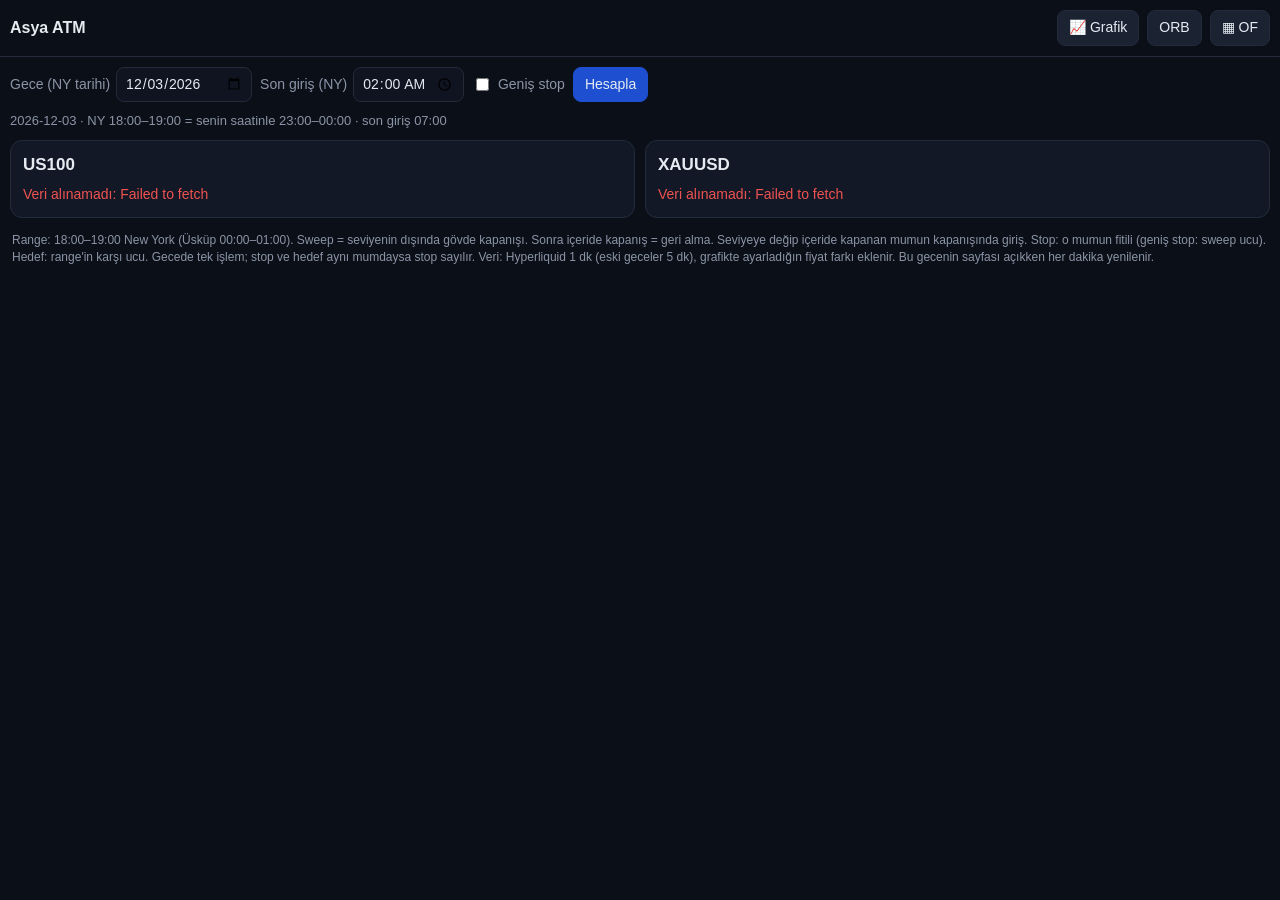
==== atm.html @ 684d1fb8 "Add initial ATM HTML structure and styles" ====
<!DOCTYPE html>
<html lang="tr">
<head>
<meta charset="utf-8">
<meta name="viewport" content="width=device-width, initial-scale=1">
<title>Asya ATM</title>
<style>
:root{--bg:#0b0f17;--card:#121826;--line:#232b3b;--txt:#e6ebf2;--mut:#8b95a7;--up:#26a69a;--dn:#ef5350;--acc:#f5c542}
*{box-sizing:border-box}body{margin:0;background:var(--bg);color:var(--txt);font:14px/1.4 -apple-system,Segoe UI,Roboto,sans-serif}
header{display:flex;flex-wrap:wrap;gap:8px;align-items:center;padding:10px;border-bottom:1px solid var(--line)}
header b{font-size:16px;margin-right:auto}a.btn,button{background:#1b2333;color:var(--txt);border:1px solid var(--line);border-radius:8px;padding:7px 11px;font:inherit;text-decoration:none}
button.pri{background:#1f4fd1;border-color:#1f4fd1}input{background:#0f1420;color:var(--txt);border:1px solid var(--line);border-radius:8px;padding:6px 8px;font:inherit}
.ctl{display:flex;flex-wrap:wrap;gap:8px;align-items:center;padding:10px}.ctl label{display:flex;gap:6px;align-items:center;color:var(--mut)}
#info{padding:0 10px;color:var(--mut);font-size:13px}
.cards{display:grid;grid-template-columns:repeat(auto-fit,minmax(300px,1fr));gap:10px;padding:10px}
.card{background:var(--card);border:1px solid var(--line);border-radius:12px;padding:12px}
.card h2{margin:0 0 8px;font-size:17px;display:flex;justify-content:space-between;align-items:center}
.card h2 small{color:var(--mut);font-weight:400;font-size:12px}
table{width:100%;border-collapse:collapse}td{padding:4px 2px;border-bottom:1px solid var(--line)}td:last-child{text-align:right;font-variant-numeric:tabular-nums;font-weight:600}
.sec{margin-top:10px;font-weight:700}.up{color:var(--up)}.dn{color:var(--dn)}.mut{color:var(--mut);font-weight:400}
.st{margin-top:10px;padding:8px;border-radius:8px;background:#0f1420;font-size:13px}
.card button{margin-top:10px;width:100%}.err{color:var(--dn)}
.note{padding:4px 12px 16px;color:var(--mut);font-size:12px}
</style>
</head>
<body>
<header><b>Asya ATM</b><a class="btn" href="./">📈 Grafik</a><a class="btn" href="orb.html">ORB</a><a class="btn" href="orderflow.html">▦ OF</a></header>
<div class="ctl">
  <label>Gece (NY tarihi) <input id="day" type="date"></label>
  <label>Son giriş (NY) <input id="cut" type="time" value="02:00"></label>
  <label><input id="wide" type="checkbox"> Geniş stop</label>
  <button class="pri" id="go">Hesapla</button>
</div>
<div id="info"></div>
<div class="cards" id="cards"></div>
<div class="note">Range: 18:00–19:00 New York (Üsküp 00:00–01:00). Sweep = seviyenin dışında gövde kapanışı. Sonra içeride kapanış = geri alma. Seviyeye değip içeride kapanan mumun kapanışında giriş. Stop: o mumun fitili (geniş stop: sweep ucu). Hedef: range'in karşı ucu. Gecede tek işlem; stop ve hedef aynı mumdaysa stop sayılır. Veri: Hyperliquid 1 dk (eski geceler 5 dk), grafikte ayarladığın fiyat farkı eklenir. Bu gecenin sayfası açıkken her dakika yenilenir.</div>
<script>
"use strict";
let S={};try{S=JSON.parse(localStorage.getItem("gx_settings")||"{}")}catch(e){}
</script>
<script src="atm1.js"></script>
<script src="atmp1.js"></script>
<script src="atmp2.js"></script>
</body>
</html>
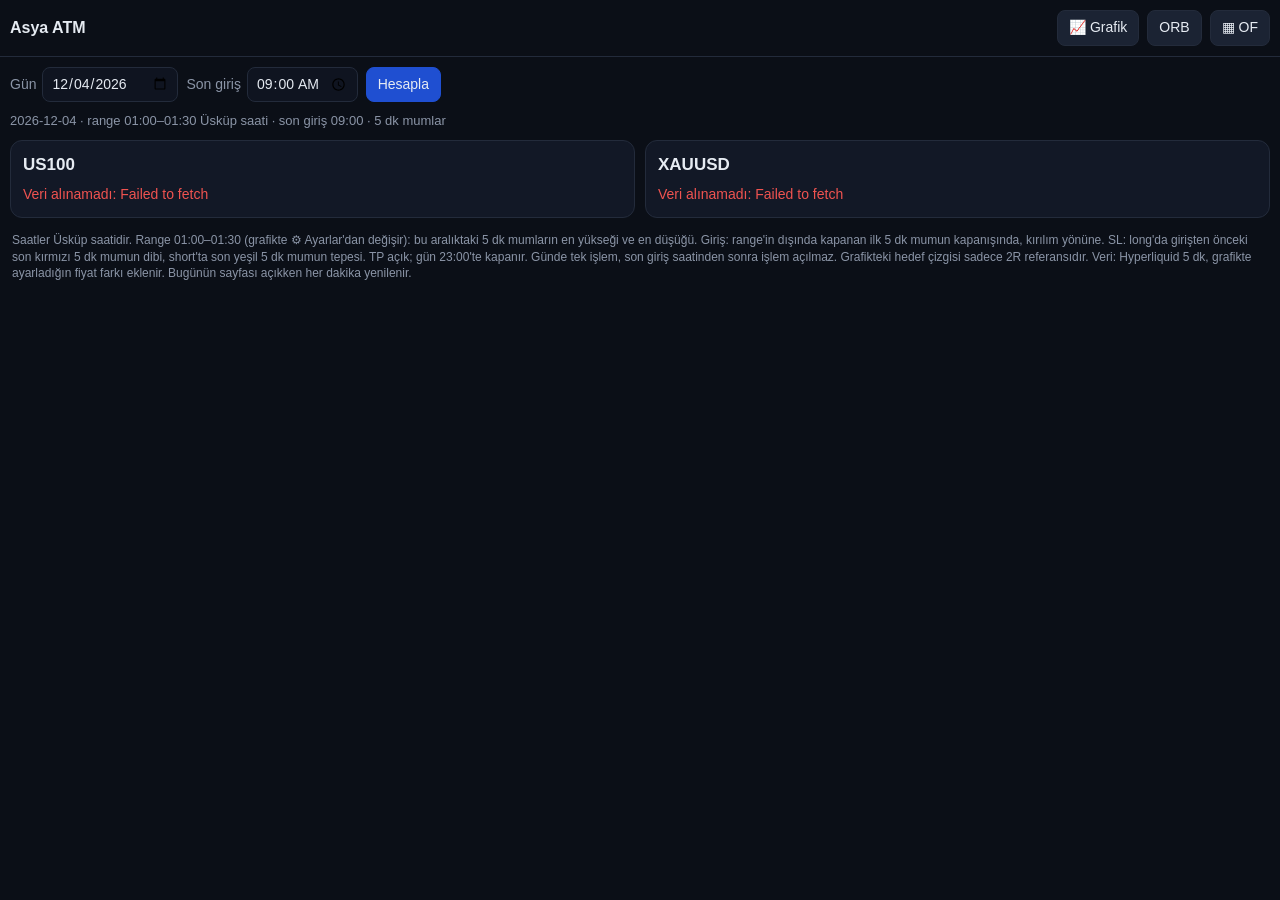
==== commit 1f9a5a35: "Update input labels and time values in atm.html" ====
--- a/atm.html
+++ b/atm.html
@@ -26,14 +26,13 @@
 <body>
 <header><b>Asya ATM</b><a class="btn" href="./">📈 Grafik</a><a class="btn" href="orb.html">ORB</a><a class="btn" href="orderflow.html">▦ OF</a></header>
 <div class="ctl">
-  <label>Gece (NY tarihi) <input id="day" type="date"></label>
-  <label>Son giriş (NY) <input id="cut" type="time" value="02:00"></label>
-  <label><input id="wide" type="checkbox"> Geniş stop</label>
+  <label>Gün <input id="day" type="date"></label>
+  <label>Son giriş <input id="cut" type="time" value="09:00"></label>
   <button class="pri" id="go">Hesapla</button>
 </div>
 <div id="info"></div>
 <div class="cards" id="cards"></div>
-<div class="note">Range: 18:00–19:00 New York (Üsküp 00:00–01:00). Sweep = seviyenin dışında gövde kapanışı. Sonra içeride kapanış = geri alma. Seviyeye değip içeride kapanan mumun kapanışında giriş. Stop: o mumun fitili (geniş stop: sweep ucu). Hedef: range'in karşı ucu. Gecede tek işlem; stop ve hedef aynı mumdaysa stop sayılır. Veri: Hyperliquid 1 dk (eski geceler 5 dk), grafikte ayarladığın fiyat farkı eklenir. Bu gecenin sayfası açıkken her dakika yenilenir.</div>
+<div class="note">Saatler Üsküp saatidir. Range 01:00–01:30 (grafikte ⚙ Ayarlar'dan değişir): bu aralıktaki 5 dk mumların en yükseği ve en düşüğü. Giriş: range'in dışında kapanan ilk 5 dk mumun kapanışında, kırılım yönüne. SL: long'da girişten önceki son kırmızı 5 dk mumun dibi, short'ta son yeşil 5 dk mumun tepesi. TP açık; gün 23:00'te kapanır. Günde tek işlem, son giriş saatinden sonra işlem açılmaz. Grafikteki hedef çizgisi sadece 2R referansıdır. Veri: Hyperliquid 5 dk, grafikte ayarladığın fiyat farkı eklenir. Bugünün sayfası açıkken her dakika yenilenir.</div>
 <script>
 "use strict";
 let S={};try{S=JSON.parse(localStorage.getItem("gx_settings")||"{}")}catch(e){}
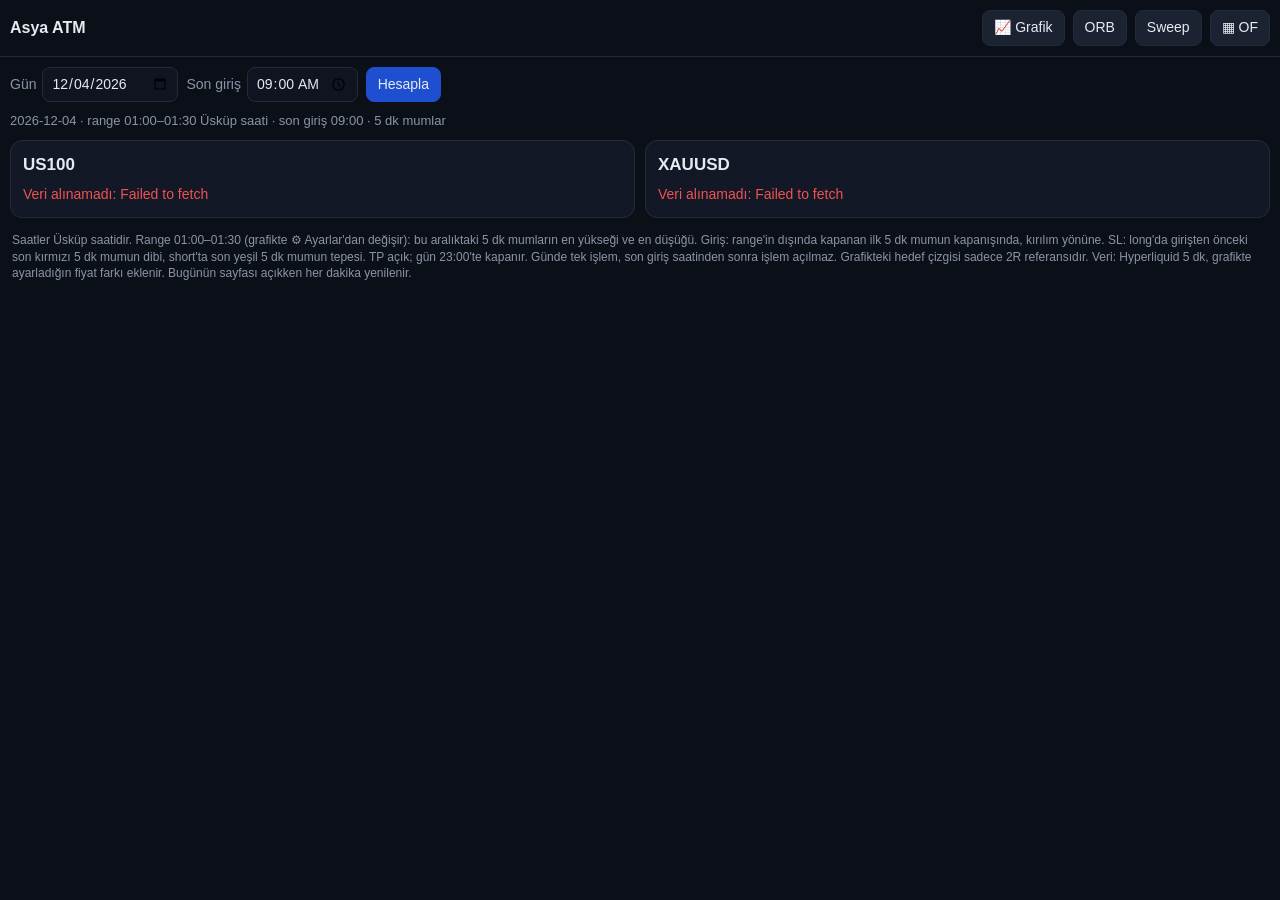
==== commit fefef7ca: "Link Asya Sweep from ATM page" ====
--- a/atm.html
+++ b/atm.html
@@ -24,7 +24,7 @@
 </style>
 </head>
 <body>
-<header><b>Asya ATM</b><a class="btn" href="./">📈 Grafik</a><a class="btn" href="orb.html">ORB</a><a class="btn" href="orderflow.html">▦ OF</a></header>
+<header><b>Asya ATM</b><a class="btn" href="./">📈 Grafik</a><a class="btn" href="orb.html">ORB</a><a class="btn" href="asw.html">Sweep</a><a class="btn" href="orderflow.html">▦ OF</a></header>
 <div class="ctl">
   <label>Gün <input id="day" type="date"></label>
   <label>Son giriş <input id="cut" type="time" value="09:00"></label>
